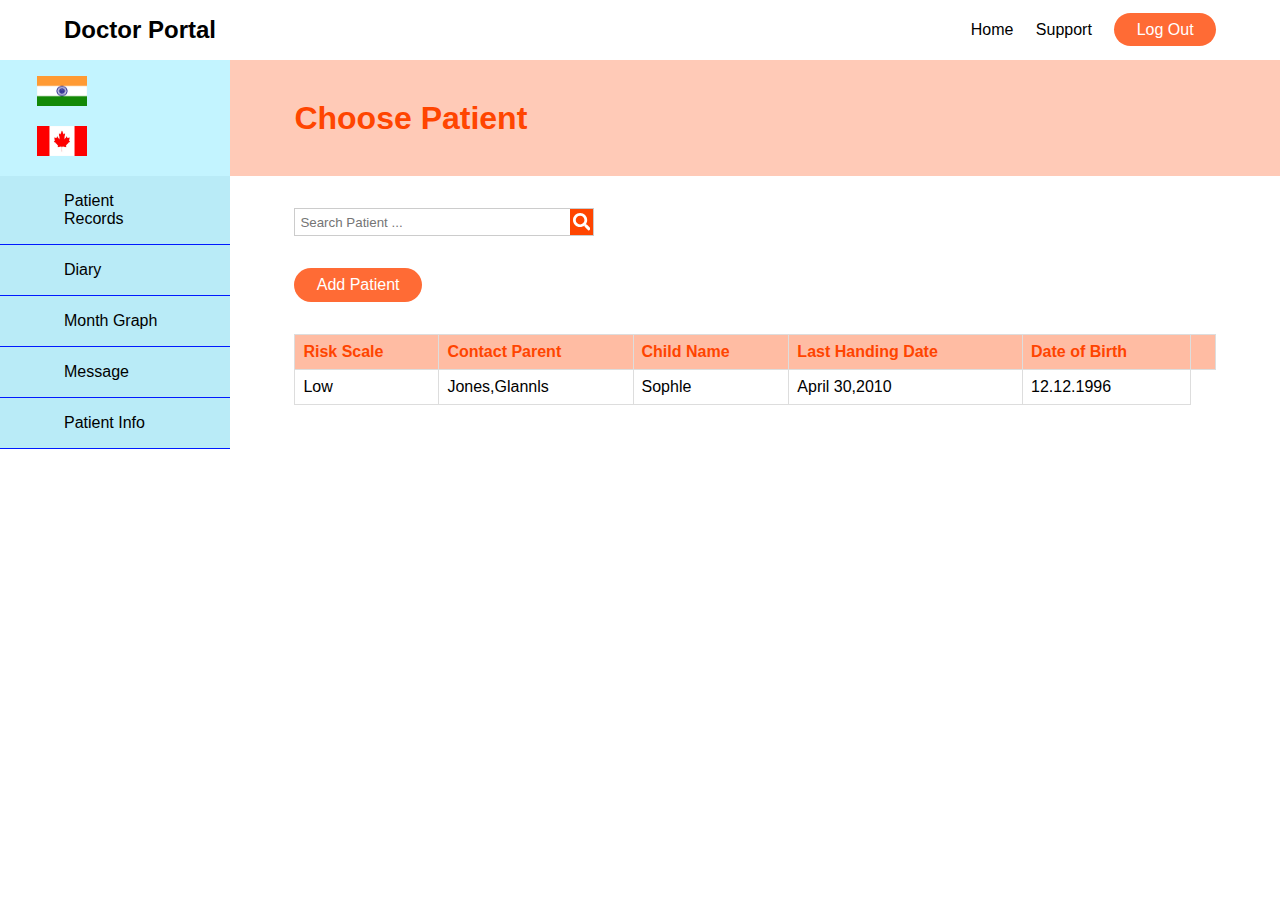
==== index.html @ aaa72981 "start up" ====
<!DOCTYPE html>
<html lang="en">

<head>
    <meta charset="UTF-8">
    <meta http-equiv="X-UA-Compatible" content="IE=edge">
    <meta name="viewport" content="width=device-width, initial-scale=1.0">
    <title>Doctor Portal</title>
    <link rel="stylesheet" href="css/style.css">

</head>

<body>
    <nav>
        <h2>Doctor Portal</h2>
        <ul>
            <li><a href="#" class="links">Home</a></li>
            <li><a href="#" class="links">Support</a></li>
            <li><a href="#" class="log_out">Log Out</a></li>
        </ul>
    </nav>
    <div class="heading ">
        <div class="flags_and_timing">
            <div class="timing">
                <img src="images/Flag-India.webp" alt="">
                <span class="time" id="time"></span>
                <span class="date" id="date"></span>
            </div>
            <div class="timing">
                <img src="images/canada.png" alt="">
                <span class="time" id="Ca_time"></span>
                <span class="date" id="Ca_date"></span>
            </div>
        </div>

        <div class="head">
            <h1>Choose Patient</h1>
        </div>
    </div>
    <div class="working">
        <div class="leftBar">
            <ul>
                <li><a href="#">Patient Records</a></li>
                <li><a href="#">Diary</a></li>
                <li><a href="#">Month Graph</a></li>
                <li><a href="#">Message</a></li>
                <li><a href="#">Patient Info</a></li>
            </ul>
        </div>
        <div class="right_side">
            <div class="input_div1">
                <input type="text" name="email" id="" placeholder="Search Patient ...">
                <svg width="25" height="26" viewBox="0 0 25 26" fill="none" xmlns="http://www.w3.org/2000/svg">
                    <path
                        d="M24.6582 21.6162L19.79 16.748C19.5703 16.5283 19.2725 16.4062 18.96 16.4062H18.1641C19.5117 14.6826 20.3125 12.5146 20.3125 10.1562C20.3125 4.5459 15.7666 0 10.1562 0C4.5459 0 0 4.5459 0 10.1562C0 15.7666 4.5459 20.3125 10.1562 20.3125C12.5146 20.3125 14.6826 19.5117 16.4062 18.1641V18.96C16.4062 19.2725 16.5283 19.5703 16.748 19.79L21.6162 24.6582C22.0752 25.1172 22.8174 25.1172 23.2715 24.6582L24.6533 23.2764C25.1123 22.8174 25.1123 22.0752 24.6582 21.6162ZM10.1562 16.4062C6.7041 16.4062 3.90625 13.6133 3.90625 10.1562C3.90625 6.7041 6.69922 3.90625 10.1562 3.90625C13.6084 3.90625 16.4062 6.69922 16.4062 10.1562C16.4062 13.6084 13.6133 16.4062 10.1562 16.4062Z"
                        fill="white" />
                </svg>
            </div>
            <button class="add">Add Patient </button>
            <table>
                <tr>
                    <th>Risk Scale</th>
                    <th>Contact Parent</th>
                    <th>Child Name</th>
                    <th>Last Handing Date</th>
                    <th>Date of Birth</th>
                    <th></th>
                </tr>
                <tr>
                    <td>Low</td>
                    <td>Jones,Glannls</td>
                    <td>Sophle</td>
                    <td>April 30,2010</td>
                    <td>12.12.1996</td>
                </tr>

            </table>
        </div>
    </div>
    <script src="js/script.js">       </script>
</body>

</html>
---- css/style.css ----
* {
    margin: 0;
    padding: 0;
    box-sizing: border-box;
}
body{
    font-family: 'Segoe UI', Tahoma, Geneva, Verdana, sans-serif;
}
.orange{
    color: orangered;
}
nav{
    display: flex;
    justify-content: space-between;
    align-items: center;
    padding: 1rem 4rem;
    box-shadow: 2px 3px 5px rgba(0,0,0,0.3);
}
nav ul{
    display: flex;
    gap: 1.4rem;
    
}
nav ul li{
    list-style: none;
}
nav ul li a{
    text-decoration: none;
    color: black;
}
nav ul li .links:hover{
    border-bottom: 1px solid orangered;
}
nav ul .log_out{
   background: rgb(255, 107, 53);
   padding: 0.5rem 1.4rem;
   border-radius: 40px;
   color: white;
}
nav ul .log_out:hover{
    background: rgb(255, 68, 0);
    
}
.heading{
    display: flex;
}
.heading .flags_and_timing{
  
   padding-top: 1rem;
    width: 18%;
    background: #c3f4ff;
    font-size: 1rem;
    font-weight: 500;
}
.heading .timing{
    display: flex;
    justify-content: space-around;
}
.heading  img{
    margin: 0 10px;
    margin-bottom: 20px;
    width: 50px;
    height: 30px;
}

.heading .head{
    flex: 1;
    display: flex;
    align-items: center;
    padding-left: 4rem;
    background: rgb(255, 202, 183);
    color: orangered;
}
.working{
    display: flex;
}
.working .leftBar{
    width: 18%;
    
}
.working .leftBar ul li {
      list-style: none;
      padding: 1rem 4rem;
      background: rgb(185, 235, 247);
      border-bottom:1px solid rgb(0, 26, 255);
    
    }
    .working .leftBar ul li a{
        color: black;
        text-decoration: none;
    }
.working .right_side{
    flex: 1;
padding: 2rem 4rem;
}
.input_div1{
    border: 1px solid #ccc;
    width: 300px;
    display: flex;
    justify-content: space-between;
}
.input_div1 input{
    width: 100%;
    padding-left: 5px;
    outline: none;
    border: none;
}
.input_div1 svg{
    background: orangered;
    padding: 3px;
    cursor: pointer;
}
.working .add{
    all: unset;
    margin: 2rem 0;
    background: rgb(255, 107, 53);
    padding: 0.5rem 1.4rem;
    border-radius: 40px;
    color: white;
}
.working .add:hover{
    background: rgb(255, 68, 0);
    cursor: pointer;
}
table {
    border-collapse: collapse;
    width: 100%;
}
th{
    background: rgba(255, 68, 0,0.2);
    color:rgb(255, 68, 0) ;
}
td, th {
    border: 1px solid #dddddd;
    text-align: left;
    padding: 8px;
  }
  
  tr:nth-child(odd) {
    background-color: rgba(255, 68, 0,0.2);
  }
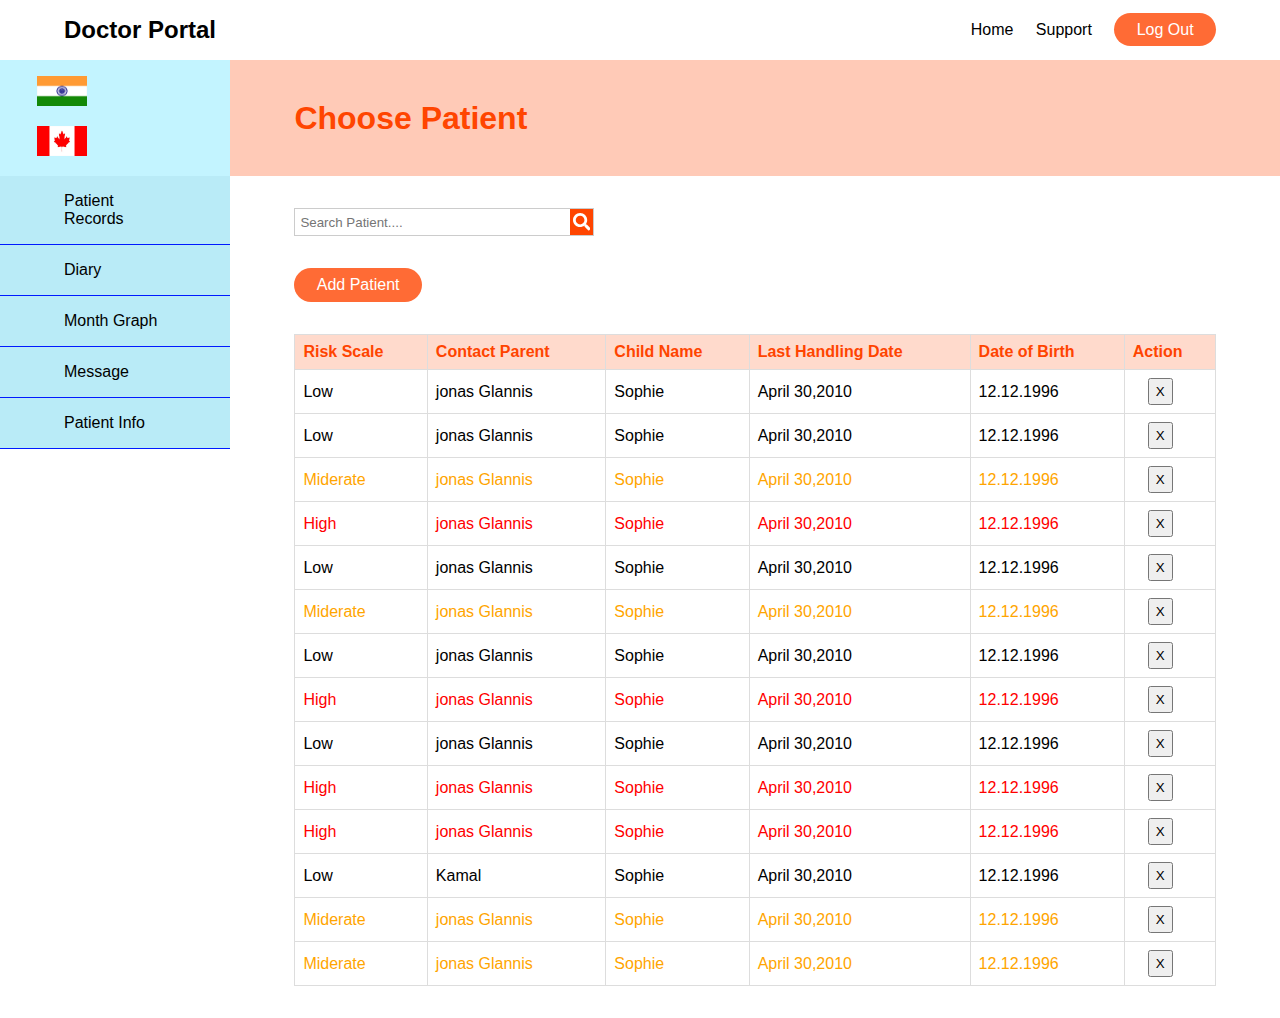
==== commit 59a0c1e2: "html css and js after combine and fully funtionable" ====
--- a/index.html
+++ b/index.html
@@ -49,35 +49,40 @@
         </div>
         <div class="right_side">
             <div class="input_div1">
-                <input type="text" name="email" id="" placeholder="Search Patient ...">
+                <input type="text" id="search-input" placeholder="Search Patient....">
                 <svg width="25" height="26" viewBox="0 0 25 26" fill="none" xmlns="http://www.w3.org/2000/svg">
                     <path
                         d="M24.6582 21.6162L19.79 16.748C19.5703 16.5283 19.2725 16.4062 18.96 16.4062H18.1641C19.5117 14.6826 20.3125 12.5146 20.3125 10.1562C20.3125 4.5459 15.7666 0 10.1562 0C4.5459 0 0 4.5459 0 10.1562C0 15.7666 4.5459 20.3125 10.1562 20.3125C12.5146 20.3125 14.6826 19.5117 16.4062 18.1641V18.96C16.4062 19.2725 16.5283 19.5703 16.748 19.79L21.6162 24.6582C22.0752 25.1172 22.8174 25.1172 23.2715 24.6582L24.6533 23.2764C25.1123 22.8174 25.1123 22.0752 24.6582 21.6162ZM10.1562 16.4062C6.7041 16.4062 3.90625 13.6133 3.90625 10.1562C3.90625 6.7041 6.69922 3.90625 10.1562 3.90625C13.6084 3.90625 16.4062 6.69922 16.4062 10.1562C16.4062 13.6084 13.6133 16.4062 10.1562 16.4062Z"
                         fill="white" />
                 </svg>
             </div>
-            <button class="add">Add Patient </button>
-            <table>
+            <button class="add" id="add-button">Add Patient</button>
+            <table id="myTable">
+             <thead>
                 <tr>
-                    <th>Risk Scale</th>
-                    <th>Contact Parent</th>
-                    <th>Child Name</th>
-                    <th>Last Handing Date</th>
-                    <th>Date of Birth</th>
-                    <th></th>
+                  <th>Risk Scale</th>
+                  <th>Contact Parent</th>
+                  <th>Child Name</th>
+                  <th>Last Handling Date</th>
+                  <th>Date of Birth</th>
+                  <th>Action</th>
                 </tr>
-                <tr>
-                    <td>Low</td>
-                    <td>Jones,Glannls</td>
-                    <td>Sophle</td>
-                    <td>April 30,2010</td>
-                    <td>12.12.1996</td>
-                </tr>
-
+              </thead>
+              <tbody id="table-body"></tbody>
             </table>
         </div>
+
+        <!-- form for new data add -->
+        <!-- <form action="">
+            <input type="text" placeholder="Risk Scale">
+            <input type="text" placeholder="Contact Parent">
+            <input type="text" placeholder="Child Name">
+            <input type="date" placeholder="Last Handling Date">
+            <input type="date" placeholder="Date Of Birth">
+        </form> -->
+
     </div>
-    <script src="js/script.js">       </script>
+    <script src="js/script.js"></script>
 </body>
 
 </html>--- a/css/style.css
+++ b/css/style.css
@@ -136,6 +136,10 @@
     padding: 8px;
   }
   
-  tr:nth-child(odd) {
+  /* tr:nth-child(odd) {
     background-color: rgba(255, 68, 0,0.2);
+  } */
+  .remove-button{
+    margin-left: 15px;
+    padding: 4px 6px;
   }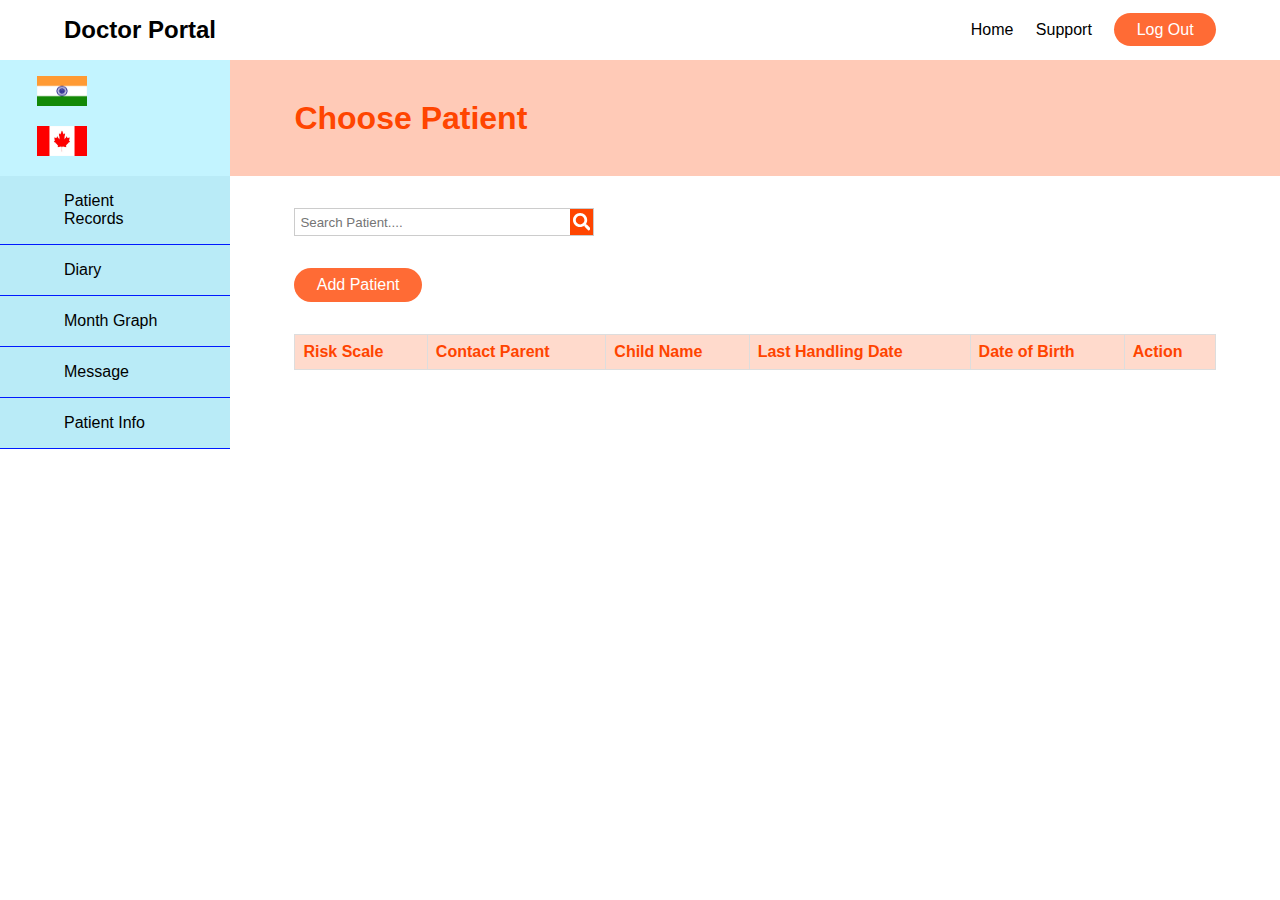
==== commit 88a5a447: "no message" ====
--- a/index.html
+++ b/index.html
@@ -49,38 +49,55 @@
         </div>
         <div class="right_side">
             <div class="input_div1">
-                <input type="text" id="search-input" placeholder="Search Patient....">
+                <input type="text" id="search-input" onkeyup="change_color()" placeholder="Search Patient....">
                 <svg width="25" height="26" viewBox="0 0 25 26" fill="none" xmlns="http://www.w3.org/2000/svg">
                     <path
                         d="M24.6582 21.6162L19.79 16.748C19.5703 16.5283 19.2725 16.4062 18.96 16.4062H18.1641C19.5117 14.6826 20.3125 12.5146 20.3125 10.1562C20.3125 4.5459 15.7666 0 10.1562 0C4.5459 0 0 4.5459 0 10.1562C0 15.7666 4.5459 20.3125 10.1562 20.3125C12.5146 20.3125 14.6826 19.5117 16.4062 18.1641V18.96C16.4062 19.2725 16.5283 19.5703 16.748 19.79L21.6162 24.6582C22.0752 25.1172 22.8174 25.1172 23.2715 24.6582L24.6533 23.2764C25.1123 22.8174 25.1123 22.0752 24.6582 21.6162ZM10.1562 16.4062C6.7041 16.4062 3.90625 13.6133 3.90625 10.1562C3.90625 6.7041 6.69922 3.90625 10.1562 3.90625C13.6084 3.90625 16.4062 6.69922 16.4062 10.1562C16.4062 13.6084 13.6133 16.4062 10.1562 16.4062Z"
                         fill="white" />
                 </svg>
             </div>
-            <button class="add" id="add-button">Add Patient</button>
+            <button class="add" id="toggle-button" onclick="toggle_new_Patient()">Add Patient</button>
+            <div class="addNew none" id="new_patient">
+                <h3>New Patient Details</h3>
+                <form action="" class="form">
+                    <div class="input_div">
+                        <label for="">Risk Scale</label>
+                        <input type="text" placeholder="Enter Risk Scale">
+                    </div>
+                    <div class="input_div">
+                        <label for="">Contact Parent</label>
+                        <input type="text" placeholder="Enter Contact Parent">
+                    </div>
+                    <div class="input_div">
+                        <label for="">Child Name</label>
+                        <input type="text" placeholder="Enter Child Name">
+                    </div>
+                    <div class="input_div">
+                        <label for="">Last Handling Date</label>
+                        <input type="date" placeholder="Last Handling Date">
+                    </div>
+                    <div class="input_div">
+                        <label for="">Date of Birth</label>
+                        <input type="date" placeholder="Date Of Birth">
+                    </div>
+                </form>
+            </div>
             <table id="myTable">
-             <thead>
-                <tr>
-                  <th>Risk Scale</th>
-                  <th>Contact Parent</th>
-                  <th>Child Name</th>
-                  <th>Last Handling Date</th>
-                  <th>Date of Birth</th>
-                  <th>Action</th>
-                </tr>
-              </thead>
-              <tbody id="table-body"></tbody>
+                <thead>
+                    <tr>
+                        <th>Risk Scale</th>
+                        <th>Contact Parent</th>
+                        <th>Child Name</th>
+                        <th>Last Handling Date</th>
+                        <th>Date of Birth</th>
+                        <th>Action</th>
+                    </tr>
+                </thead>
+                <tbody id="table-body"></tbody>
             </table>
         </div>
 
-        <!-- form for new data add -->
-        <!-- <form action="">
-            <input type="text" placeholder="Risk Scale">
-            <input type="text" placeholder="Contact Parent">
-            <input type="text" placeholder="Child Name">
-            <input type="date" placeholder="Last Handling Date">
-            <input type="date" placeholder="Date Of Birth">
-        </form> -->
-
+        
     </div>
     <script src="js/script.js"></script>
 </body>
--- a/css/style.css
+++ b/css/style.css
@@ -5,6 +5,9 @@
 }
 body{
     font-family: 'Segoe UI', Tahoma, Geneva, Verdana, sans-serif;
+}
+.none{
+    display: none;
 }
 .orange{
     color: orangered;
@@ -117,6 +120,7 @@
     padding: 0.5rem 1.4rem;
     border-radius: 40px;
     color: white;
+  
 }
 .working .add:hover{
     background: rgb(255, 68, 0);
@@ -136,10 +140,38 @@
     padding: 8px;
   }
   
-  /* tr:nth-child(odd) {
-    background-color: rgba(255, 68, 0,0.2);
-  } */
+ 
   .remove-button{
     margin-left: 15px;
     padding: 4px 6px;
-  }+  }
+.addNew{
+    margin: 2rem 0;
+    margin-top: 0;
+    margin-top: 0;
+}
+.addNew h3{
+    color: orangered;
+}
+.addNew .form{
+    margin: 0.5rem 0;
+    display: flex;
+    flex-wrap: wrap;
+    gap: 1rem 0;
+    
+}
+.addNew .form .input_div{
+    width: 30%;
+    display: flex;
+    margin: 0 1%;
+    flex-direction: column;
+    gap: 0.5rem;
+}
+
+.addNew input{
+    width: 50%;
+    all: unset;
+    border: 1px solid #ddd;
+    border-radius: 10px;
+    padding: 10px;
+}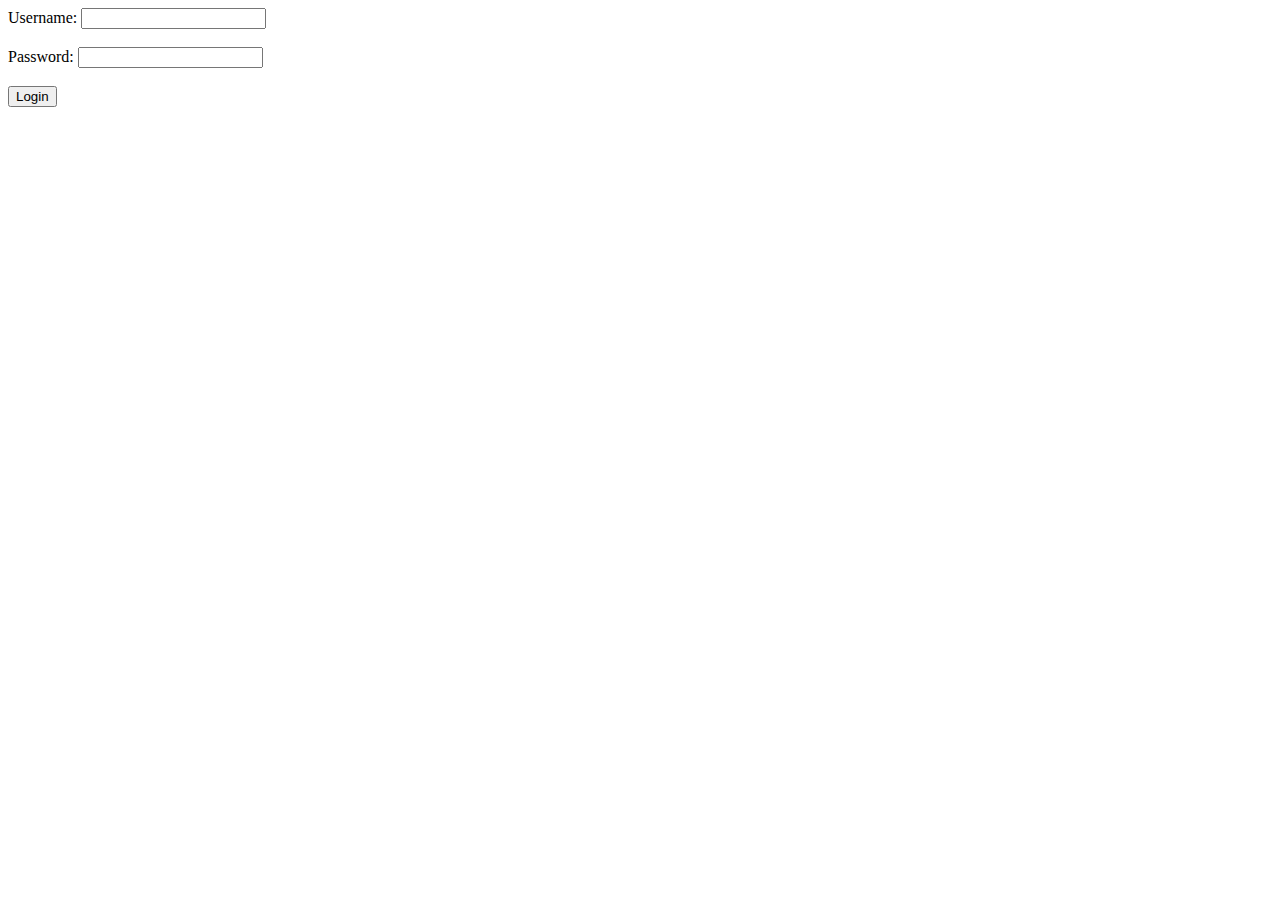
==== commit 5116b240: "add login page and make new file for patient portal" ====
--- a/index.html
+++ b/index.html
@@ -1,105 +1,36 @@
 <!DOCTYPE html>
 <html lang="en">
-
 <head>
     <meta charset="UTF-8">
     <meta http-equiv="X-UA-Compatible" content="IE=edge">
     <meta name="viewport" content="width=device-width, initial-scale=1.0">
-    <title>Doctor Portal</title>
-    <link rel="stylesheet" href="css/style.css">
+    <title>Document</title>
+</head>
+<body>
+    <div>
+    <form>
+        <label for="username">Username:</label>
+        <input type="text" id="username" name="username"><br><br>
+        <label for="password">Password:</label>
+        <input type="password" id="password" name="password"><br><br>
+        <button type="button" onclick="login()">Login</button>
+      </form>
+    </div>
+      <script>
+        function login() {
+  // Get the entered username and password
+  let username = document.getElementById("username").value;
+  let password = document.getElementById("password").value;
 
-</head>
-
-<body>
-    <nav>
-        <h2>Doctor Portal</h2>
-        <ul>
-            <li><a href="#" class="links">Home</a></li>
-            <li><a href="#" class="links">Support</a></li>
-            <li><a href="#" class="log_out">Log Out</a></li>
-        </ul>
-    </nav>
-    <div class="heading ">
-        <div class="flags_and_timing">
-            <div class="timing">
-                <img src="images/Flag-India.webp" alt="">
-                <span class="time" id="time"></span>
-                <span class="date" id="date"></span>
-            </div>
-            <div class="timing">
-                <img src="images/canada.png" alt="">
-                <span class="time" id="Ca_time"></span>
-                <span class="date" id="Ca_date"></span>
-            </div>
-        </div>
-
-        <div class="head">
-            <h1>Choose Patient</h1>
-        </div>
-    </div>
-    <div class="working">
-        <div class="leftBar">
-            <ul>
-                <li><a href="#">Patient Records</a></li>
-                <li><a href="#">Diary</a></li>
-                <li><a href="#">Month Graph</a></li>
-                <li><a href="#">Message</a></li>
-                <li><a href="#">Patient Info</a></li>
-            </ul>
-        </div>
-        <div class="right_side">
-            <div class="input_div1">
-                <input type="text" id="search-input" onkeyup="change_color()" placeholder="Search Patient....">
-                <svg width="25" height="26" viewBox="0 0 25 26" fill="none" xmlns="http://www.w3.org/2000/svg">
-                    <path
-                        d="M24.6582 21.6162L19.79 16.748C19.5703 16.5283 19.2725 16.4062 18.96 16.4062H18.1641C19.5117 14.6826 20.3125 12.5146 20.3125 10.1562C20.3125 4.5459 15.7666 0 10.1562 0C4.5459 0 0 4.5459 0 10.1562C0 15.7666 4.5459 20.3125 10.1562 20.3125C12.5146 20.3125 14.6826 19.5117 16.4062 18.1641V18.96C16.4062 19.2725 16.5283 19.5703 16.748 19.79L21.6162 24.6582C22.0752 25.1172 22.8174 25.1172 23.2715 24.6582L24.6533 23.2764C25.1123 22.8174 25.1123 22.0752 24.6582 21.6162ZM10.1562 16.4062C6.7041 16.4062 3.90625 13.6133 3.90625 10.1562C3.90625 6.7041 6.69922 3.90625 10.1562 3.90625C13.6084 3.90625 16.4062 6.69922 16.4062 10.1562C16.4062 13.6084 13.6133 16.4062 10.1562 16.4062Z"
-                        fill="white" />
-                </svg>
-            </div>
-            <button class="add" id="toggle-button" onclick="toggle_new_Patient()">Add Patient</button>
-            <div class="addNew none" id="new_patient">
-                <h3>New Patient Details</h3>
-                <form action="" class="form">
-                    <div class="input_div">
-                        <label for="">Risk Scale</label>
-                        <input type="text" placeholder="Enter Risk Scale">
-                    </div>
-                    <div class="input_div">
-                        <label for="">Contact Parent</label>
-                        <input type="text" placeholder="Enter Contact Parent">
-                    </div>
-                    <div class="input_div">
-                        <label for="">Child Name</label>
-                        <input type="text" placeholder="Enter Child Name">
-                    </div>
-                    <div class="input_div">
-                        <label for="">Last Handling Date</label>
-                        <input type="date" placeholder="Last Handling Date">
-                    </div>
-                    <div class="input_div">
-                        <label for="">Date of Birth</label>
-                        <input type="date" placeholder="Date Of Birth">
-                    </div>
-                </form>
-            </div>
-            <table id="myTable">
-                <thead>
-                    <tr>
-                        <th>Risk Scale</th>
-                        <th>Contact Parent</th>
-                        <th>Child Name</th>
-                        <th>Last Handling Date</th>
-                        <th>Date of Birth</th>
-                        <th>Action</th>
-                    </tr>
-                </thead>
-                <tbody id="table-body"></tbody>
-            </table>
-        </div>
-
-        
-    </div>
-    <script src="js/script.js"></script>
+  // Check if the username and password are valid
+  if (username === "kp" && password === "kp123") {
+    // If valid, redirect to the patient_portal.html page
+    window.location.href = "patient_portal.html";
+  } else {
+    // If invalid, display an error message
+    alert("Invalid username or password. Please try again.");
+  }
+}
+      </script>
 </body>
-
 </html>